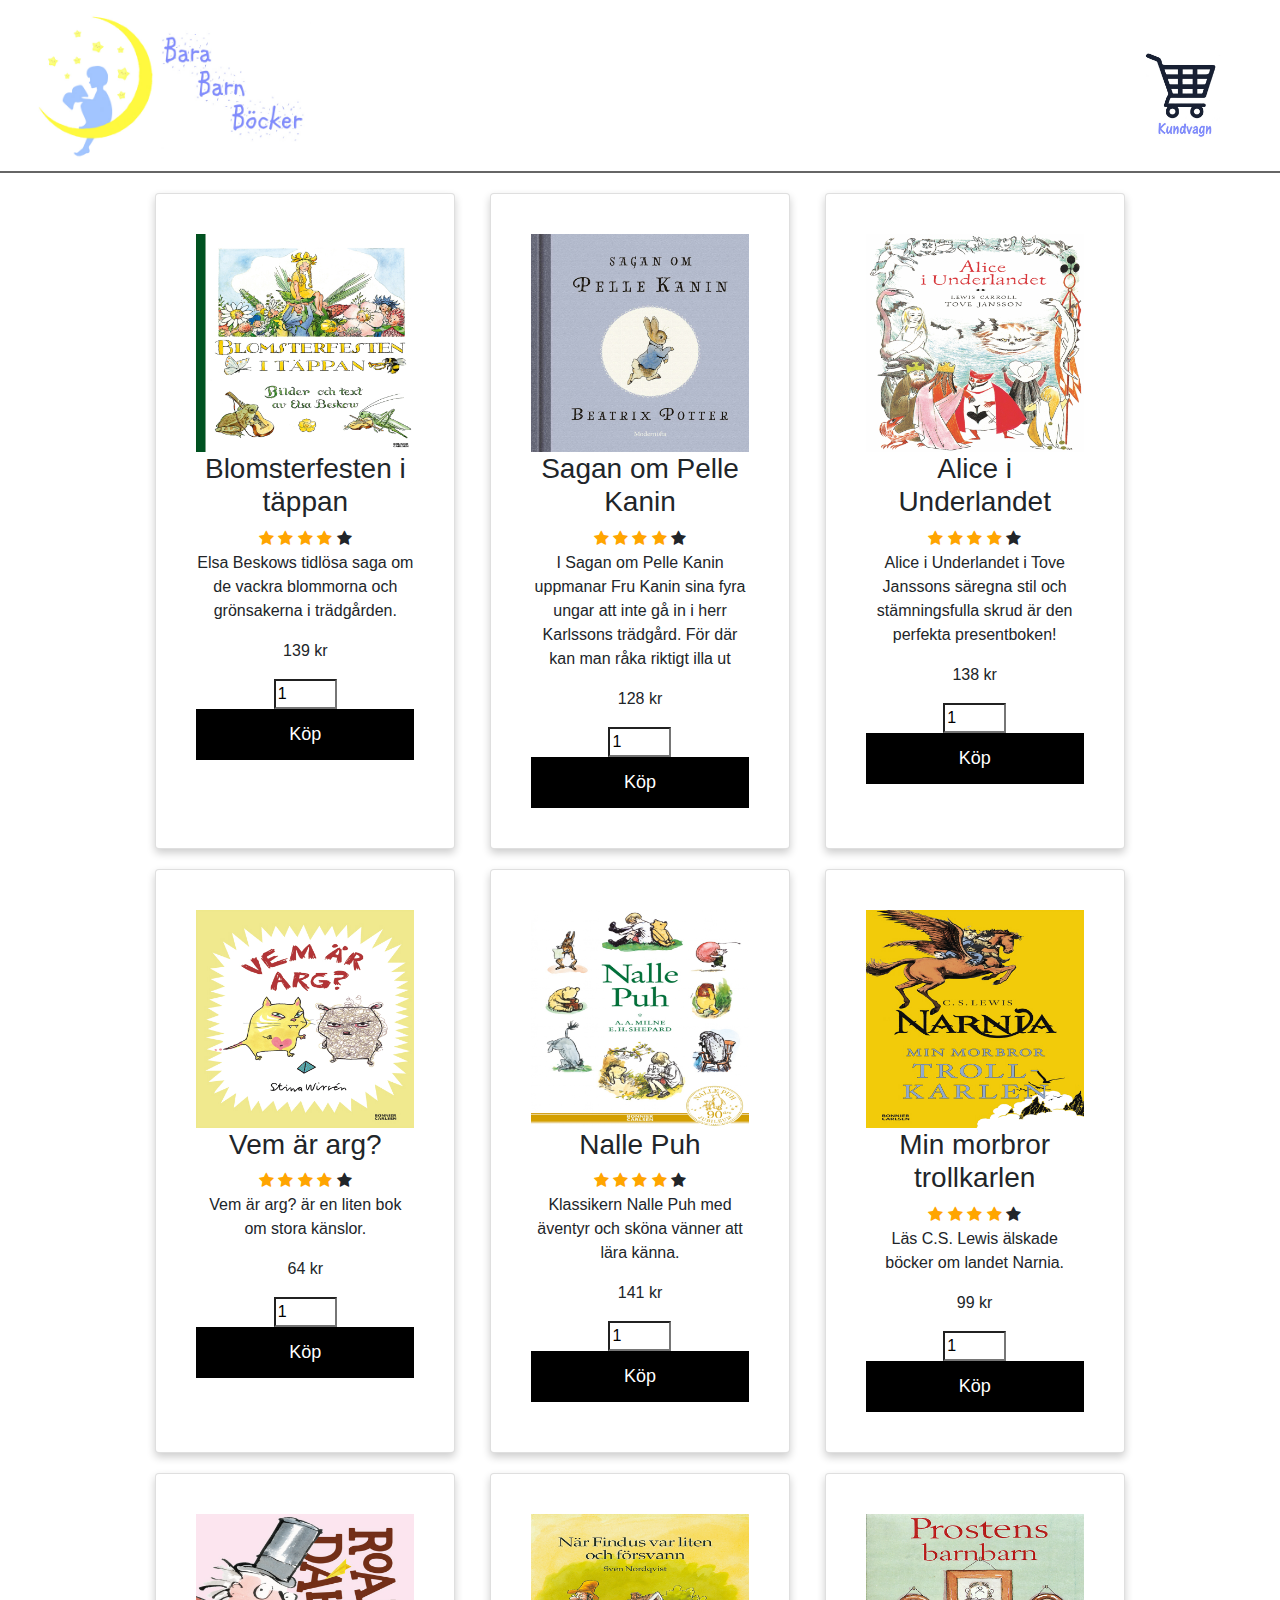
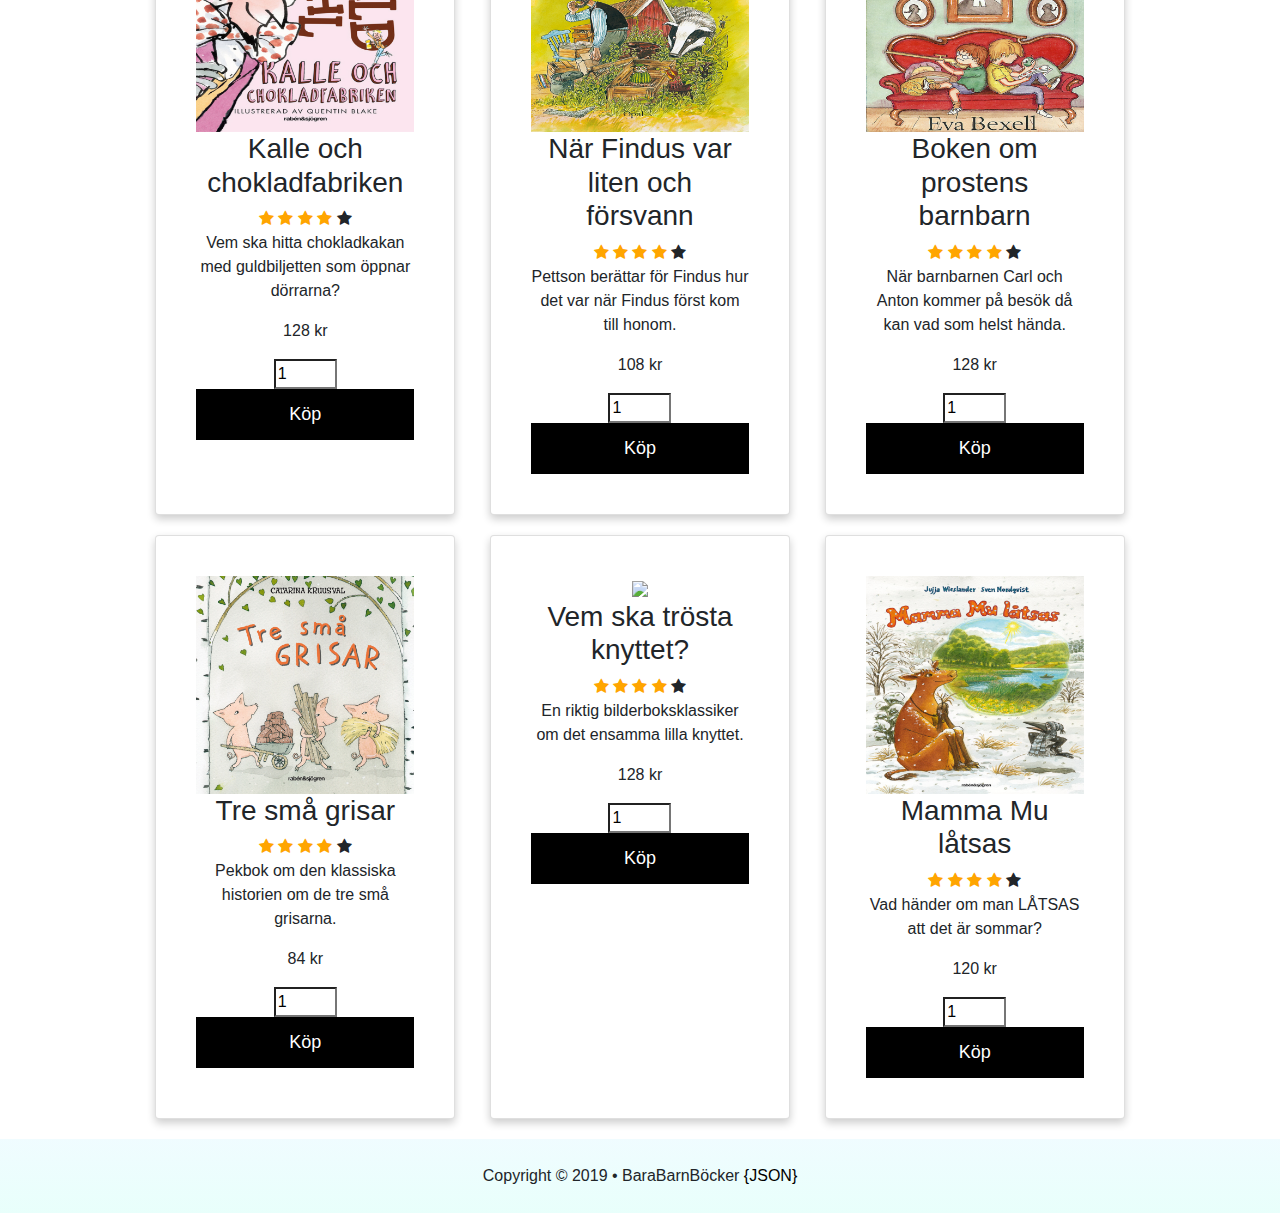
==== index.html @ d1b7fea8 "style.css" ====
<!DOCTYPE html>
<html lang="sv">

<head>
    <meta charset="UTF-8">
    <meta name="viewport" content="width=device-width, initial-scale=1.0">
    <meta http-equiv="X-UA-Compatible" content="ie=edge">
    <title>Test</title>
    <link rel="stylesheet" href="style.css">
    <link rel="stylesheet" href="https://maxcdn.bootstrapcdn.com/bootstrap/4.3.1/css/bootstrap.min.css">
    <link rel="stylesheet" href="https://cdnjs.cloudflare.com/ajax/libs/font-awesome/4.7.0/css/font-awesome.min.css">
    <script src="https://ajax.googleapis.com/ajax/libs/jquery/3.3.1/jquery.min.js"></script>
    <script src="https://cdnjs.cloudflare.com/ajax/libs/popper.js/1.14.7/umd/popper.min.js"></script>
    <script src="https://maxcdn.bootstrapcdn.com/bootstrap/4.3.1/js/bootstrap.min.js"></script>

</head>



<body>

    <header>
        <a href="index.html"><img class="logo" src="images/logo.jpg" alt="shop logo"></a>
        <a href="shopping-cart.html"><img class="cartlogo" src="images/cartlogo.jpg" alt=""></a>
    </header>

    <div id="products" class="content grid-container"></div>

    <footer>
        Copyright &copy; 2019 &bull; BaraBarnBöcker <a class="jsonlink" target="_blank" href="./books.json">{JSON}</a>
    </footer>


    <script src="https://cdnjs.cloudflare.com/ajax/libs/jquery/3.3.1/jquery.js"></script>
    <script src="javascript.js"></script>
    <script>
        $(function() {
            fillCards();
        });
    </script>
</body>

</html>
---- style.css ----
* {
  background-color: rgb(255, 255, 255);
  box-sizing: border-box; 
}

.content {
  align-content: center; 
  width: 80%;
  margin: auto;
  /*background-color: rgb(157, 140, 140);*/
}

/* ------ ELLINOR ------ */
.heading {

  background: #ffffff;
  border: 10px solid #63EFE4;
  padding-left: 10px;
  margin: 0px;

background: #ffffff;
border: 10px solid #63efe4;
padding-left: 10px;
padding: 20px;
margin: 5px;
font-family: AmericanTypewriter-Light;

}
.headline {
display: inline;
text-align: left;
}
.menu {
font-size: 30px;
text-align: center;
margin: auto;
display: inline;
position: relative;

}

.age{
  text-align: center;
  padding-right: 20px;

}

.center {
font-family: AmericanTypewriter-Light;
font-size: 30px;
color: #000000;
text-align: center;
display: inline;
margin: 200px;
}


/* ------ ELLINOR SLUT ------ */

/* ------ FRIDA ------ */

header{
  /*border-bottom: 3px solid rgb(214, 207, 255); */
  border-bottom: 2px solid rgb(102, 102, 102); 
}

.logo{
  width: 25%;
  height: auto;
  margin-left: 20px; 
}

.cartlogo{
  width: 7%; 
  position: absolute;
  right: 4%; 
  top: 5%;
}

.card {
  box-shadow: 0 4px 8px 0 rgba(0, 0, 0, 0.2);
  max-width: 300px;
  margin: auto; 
  text-align: center;
  font-family: arial;
}

.float{
  min-width: 100%; 
  height: auto;
  float: left; 
  margin: 20px; 
}


.price {
  color: grey;
  font-size: 22px;
}

.card button {
  border: none;
  outline: 0;
  padding: 12px;
  color: white;
  background-color: #000;
  text-align: center;
  cursor: pointer;
  width: 100%;
  font-size: 18px;
}

.card button:hover {
  opacity: 0.7;
}

.checked {
  color: orange;
}

footer {
  text-align: center;
  background-image: linear-gradient(rgba(208, 246, 255, 0.322), rgba(196, 255, 245, 0.383)); 
  padding: 25px;    
}

img{
width: 100%;
}

/* ------ FRIDA SLUTAR ------ */

/* ------ SOFIE ------ */

.grid-container {
  display: grid;
  grid-template-columns: auto auto auto;
  padding: 10px;
}
.grid-item {
  background-color: rgba(255, 255, 255, 0.8);
  border: 1px solid rgba(0, 0, 0, 0.8);
  padding: 20px;
  margin: 10px auto ; 
  text-align: center;
}

.jsonlink{
  color: black; 
}

.jsonlink:hover{
    color: rgb(134, 98, 0); 
    text-decoration: none; 
}


.small-img{
  width: 50px;
  height: auto;
}
/* ------ SOFIE SLUTAR ------ */
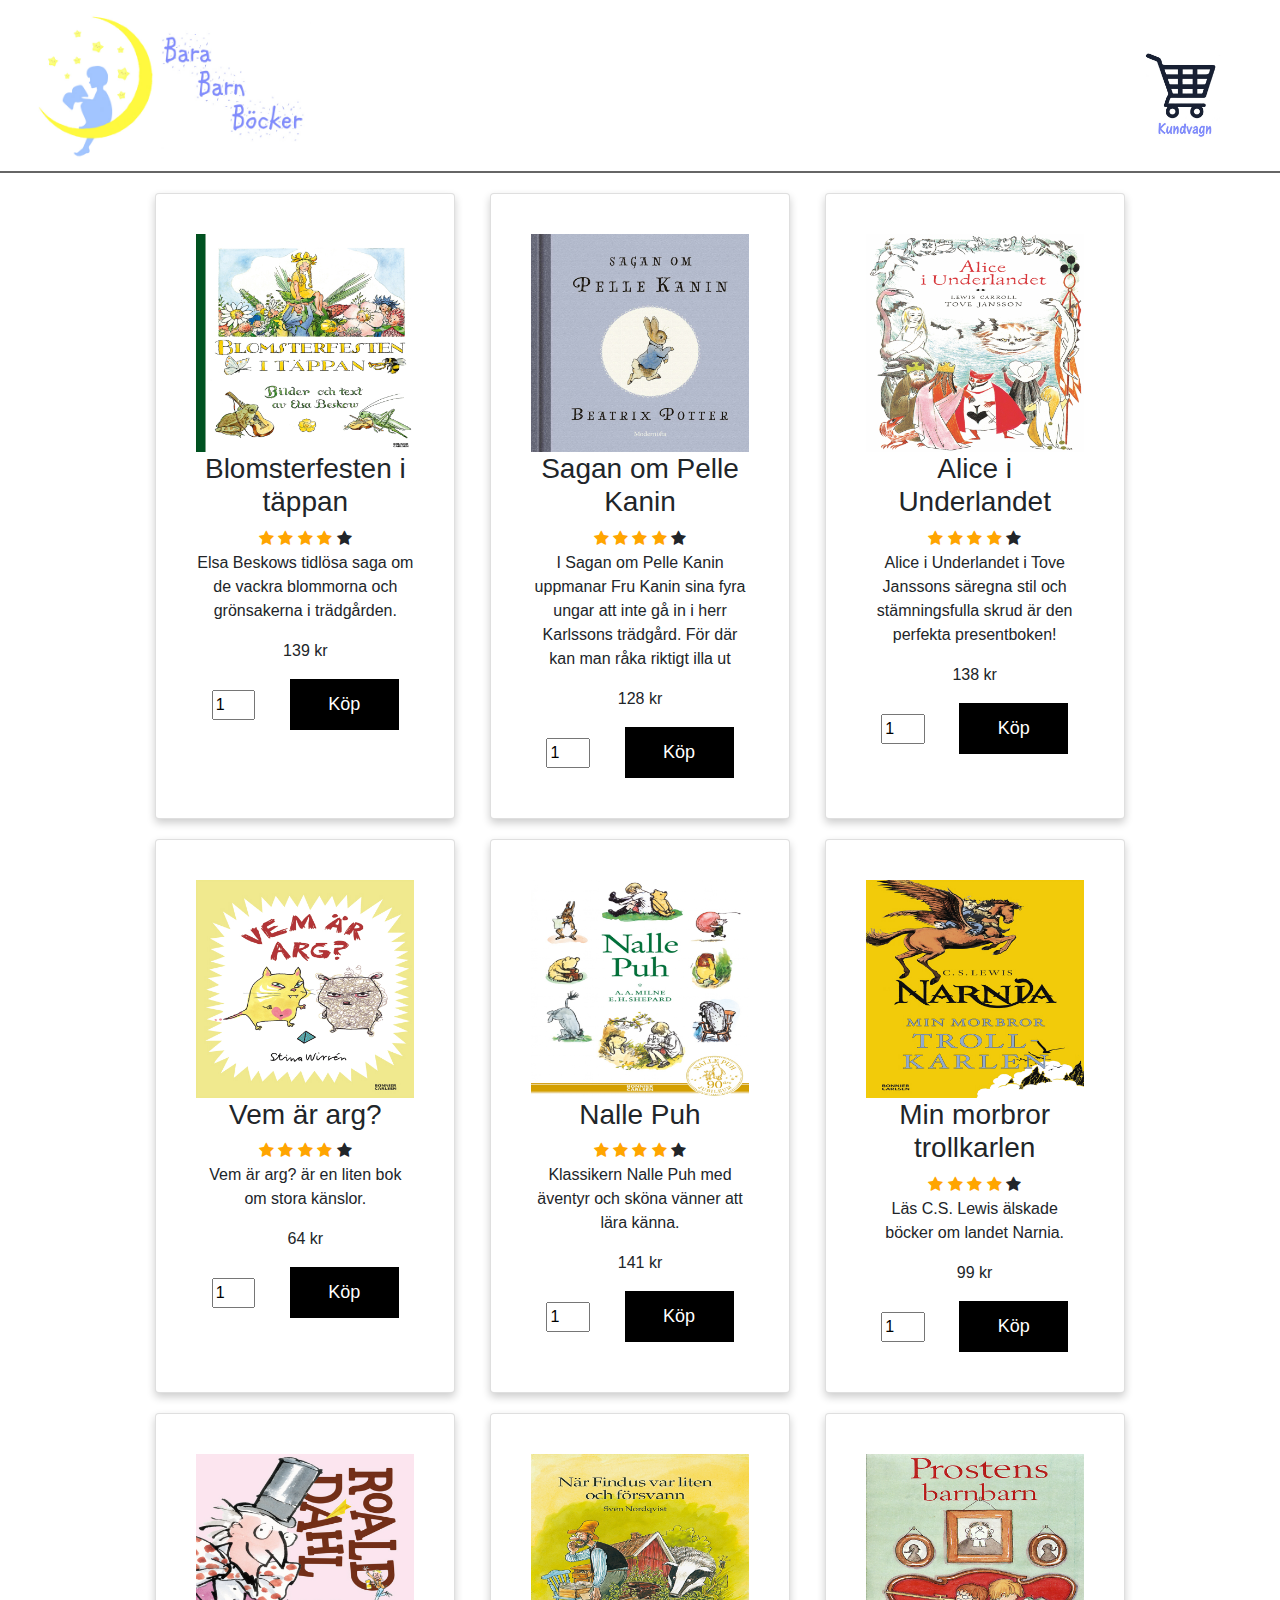
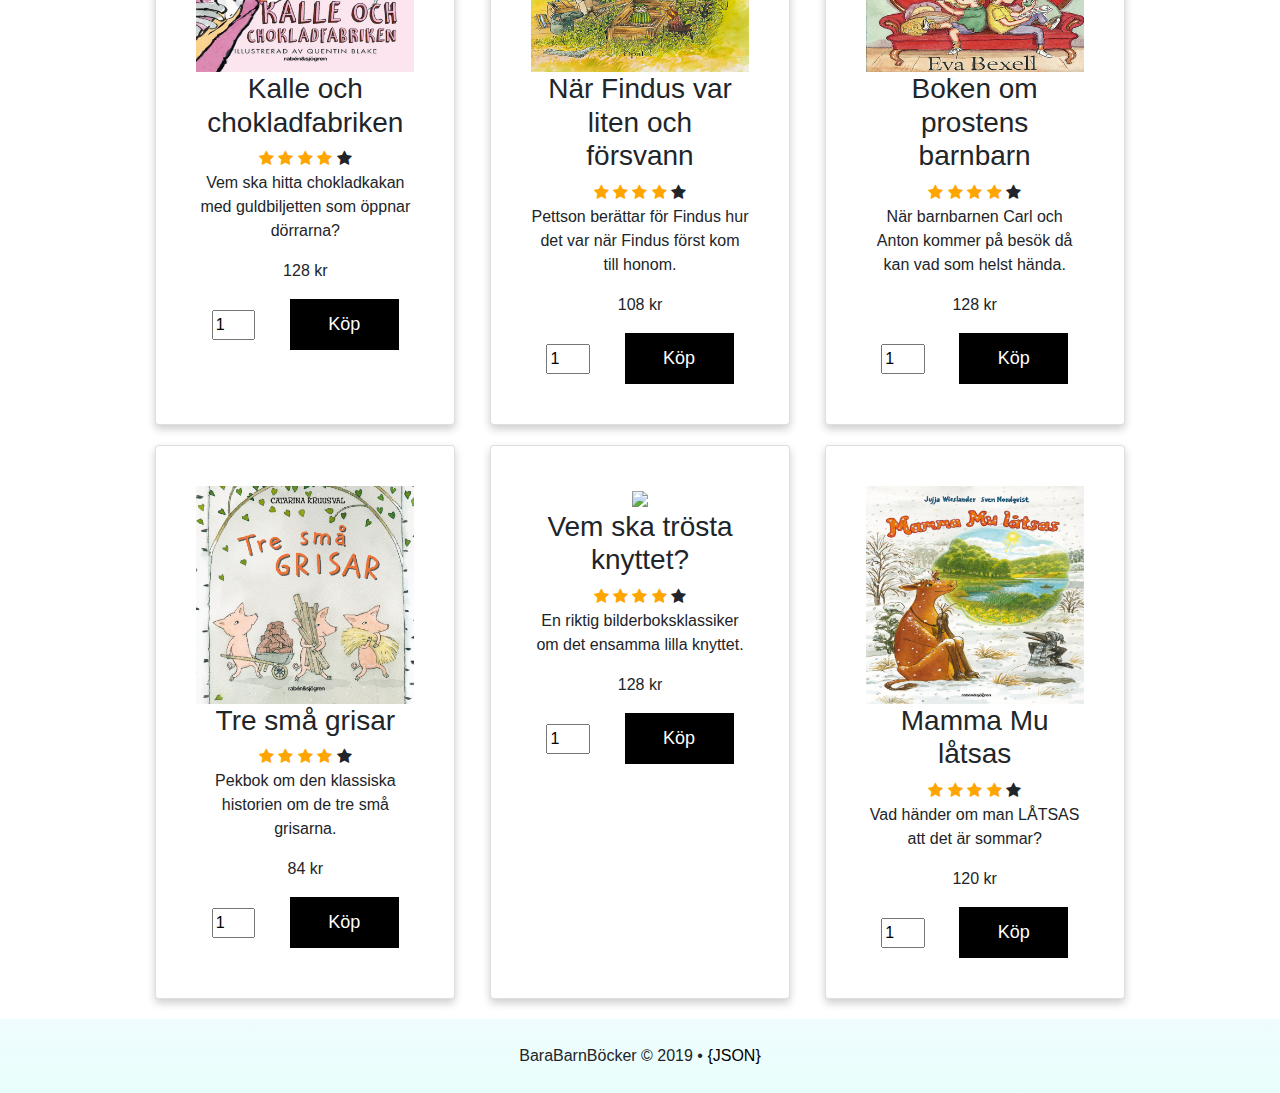
==== commit be4f7d03: "fixade copyright raden" ====
--- a/index.html
+++ b/index.html
@@ -27,7 +27,7 @@
     <div id="products" class="content grid-container"></div>
 
     <footer>
-        Copyright &copy; 2019 &bull; BaraBarnBöcker <a class="jsonlink" target="_blank" href="./books.json">{JSON}</a>
+        BaraBarnBöcker &copy; 2019 &bull; <a class="jsonlink" target="_blank" href="./books.json">{JSON}</a>
     </footer>
 
 
--- a/style.css
+++ b/style.css
@@ -1,10 +1,10 @@
 * {
-  background-color: rgb(255, 255, 255);
-  box-sizing: border-box; 
+  box-sizing: border-box;
+  width: auto;
 }
 
 .content {
-  align-content: center; 
+  align-content: center;
   width: 80%;
   margin: auto;
   /*background-color: rgb(157, 140, 140);*/
@@ -12,86 +12,80 @@
 
 /* ------ ELLINOR ------ */
 .heading {
-
   background: #ffffff;
-  border: 10px solid #63EFE4;
+  border: 10px solid #63efe4;
   padding-left: 10px;
   margin: 0px;
 
-background: #ffffff;
-border: 10px solid #63efe4;
-padding-left: 10px;
-padding: 20px;
-margin: 5px;
-font-family: AmericanTypewriter-Light;
-
+  background: #ffffff;
+  border: 10px solid #63efe4;
+  padding-left: 10px;
+  padding: 20px;
+  margin: 5px;
+  font-family: AmericanTypewriter-Light;
 }
 .headline {
-display: inline;
-text-align: left;
+  display: inline;
+  text-align: left;
 }
 .menu {
-font-size: 30px;
-text-align: center;
-margin: auto;
-display: inline;
-position: relative;
-
-}
-
-.age{
+  font-size: 30px;
+  text-align: center;
+  margin: auto;
+  display: inline;
+  position: relative;
+}
+
+.age {
   text-align: center;
   padding-right: 20px;
-
 }
 
 .center {
-font-family: AmericanTypewriter-Light;
-font-size: 30px;
-color: #000000;
-text-align: center;
-display: inline;
-margin: 200px;
-}
-
+  font-family: AmericanTypewriter-Light;
+  font-size: 30px;
+  color: #000000;
+  text-align: center;
+  display: inline;
+  margin: 200px;
+}
 
 /* ------ ELLINOR SLUT ------ */
 
 /* ------ FRIDA ------ */
 
-header{
+header {
   /*border-bottom: 3px solid rgb(214, 207, 255); */
-  border-bottom: 2px solid rgb(102, 102, 102); 
-}
-
-.logo{
+  border-bottom: 2px solid rgb(102, 102, 102);
+}
+
+.logo {
   width: 25%;
   height: auto;
-  margin-left: 20px; 
-}
-
-.cartlogo{
-  width: 7%; 
+  margin-left: 20px;
+}
+
+.cartlogo {
+  width: 7%;
   position: absolute;
-  right: 4%; 
+  right: 4%;
   top: 5%;
 }
 
 .card {
   box-shadow: 0 4px 8px 0 rgba(0, 0, 0, 0.2);
   max-width: 300px;
-  margin: auto; 
+  margin: auto;
   text-align: center;
   font-family: arial;
 }
 
-.float{
-  min-width: 100%; 
-  height: auto;
-  float: left; 
-  margin: 20px; 
-}
-
+.float {
+  min-width: 100%;
+  height: auto;
+  float: left;
+  margin: 20px;
+}
 
 .price {
   color: grey;
@@ -106,8 +100,14 @@
   background-color: #000;
   text-align: center;
   cursor: pointer;
-  width: 100%;
+  width: 50%;
+  margin-left: 20px;
   font-size: 18px;
+}
+
+.quantity {
+  margin-right: 10px;
+  width: 20%;
 }
 
 .card button:hover {
@@ -120,12 +120,15 @@
 
 footer {
   text-align: center;
-  background-image: linear-gradient(rgba(208, 246, 255, 0.322), rgba(196, 255, 245, 0.383)); 
-  padding: 25px;    
-}
-
-img{
-width: 100%;
+  background-image: linear-gradient(
+    rgba(208, 246, 255, 0.322),
+    rgba(196, 255, 245, 0.383)
+  );
+  padding: 25px;
+}
+
+img {
+  width: 100%;
 }
 
 /* ------ FRIDA SLUTAR ------ */
@@ -141,22 +144,113 @@
   background-color: rgba(255, 255, 255, 0.8);
   border: 1px solid rgba(0, 0, 0, 0.8);
   padding: 20px;
-  margin: 10px auto ; 
-  text-align: center;
-}
-
-.jsonlink{
-  color: black; 
-}
-
-.jsonlink:hover{
-    color: rgb(134, 98, 0); 
-    text-decoration: none; 
-}
-
-
-.small-img{
+  margin: 10px auto;
+  text-align: center;
+}
+
+.jsonlink {
+  color: black;
+}
+
+.jsonlink:hover {
+  color: rgb(134, 98, 0);
+  text-decoration: none;
+}
+
+.small-img {
   width: 50px;
   height: auto;
 }
-/* ------ SOFIE SLUTAR ------ */+
+.cart-body {
+  width: 960px;
+  margin: auto;
+}
+
+.form-container {
+  background-color: #f2f2f2;
+  padding: 5px 20px 15px 20px;
+  border: 1px solid lightgrey;
+  border-radius: 3px;
+}
+
+.checkout-btn {
+  background-color: #4caf50;
+  color: white;
+  padding: 12px;
+  margin: 10px 0;
+  border: none;
+  width: 50%;
+  border-radius: 3px;
+  cursor: pointer;
+  font-size: 17px;
+}
+
+.checkout-btn:hover {
+  background-color: #45a049;
+}
+
+.remove-all {
+  background-color: rgba(255, 25, 25, 0.829);
+  color: white;
+  padding: 12px;
+  margin: 10px 0;
+  border: none;
+  width: 20%;
+  border-radius: 3px;
+  cursor: pointer;
+  font-size: 17px;
+}
+
+.heading-cart {
+  border-bottom: 1px solid black;
+  width: 24%;
+}
+
+form {
+  width: 700px;
+  height: auto;
+  margin: 5px;
+}
+
+input {
+  margin-bottom: 15px;
+}
+
+.cart,
+.remove-all,
+.total-price {
+  margin: 5px;
+}
+
+/* ------ SOFIE SLUTAR ------ */
+
+@media (max-width: 800px) {
+  
+  .grid-container {
+    display: contents;
+  }
+  .cartlogo{
+    width: 20%;
+    top: 0%;
+  }
+  .logo{
+    width: 45%;
+  }
+  .card{
+    margin-top: 40px;
+  }
+  a>button.back-btn{
+    width: 38%;
+  }
+  .cart-body{
+    width: auto;
+    width: 95%;
+  }
+  .row {
+    flex-direction: column-reverse;
+  }
+  .col-25 {
+    margin-bottom: 20px;
+  }
+}
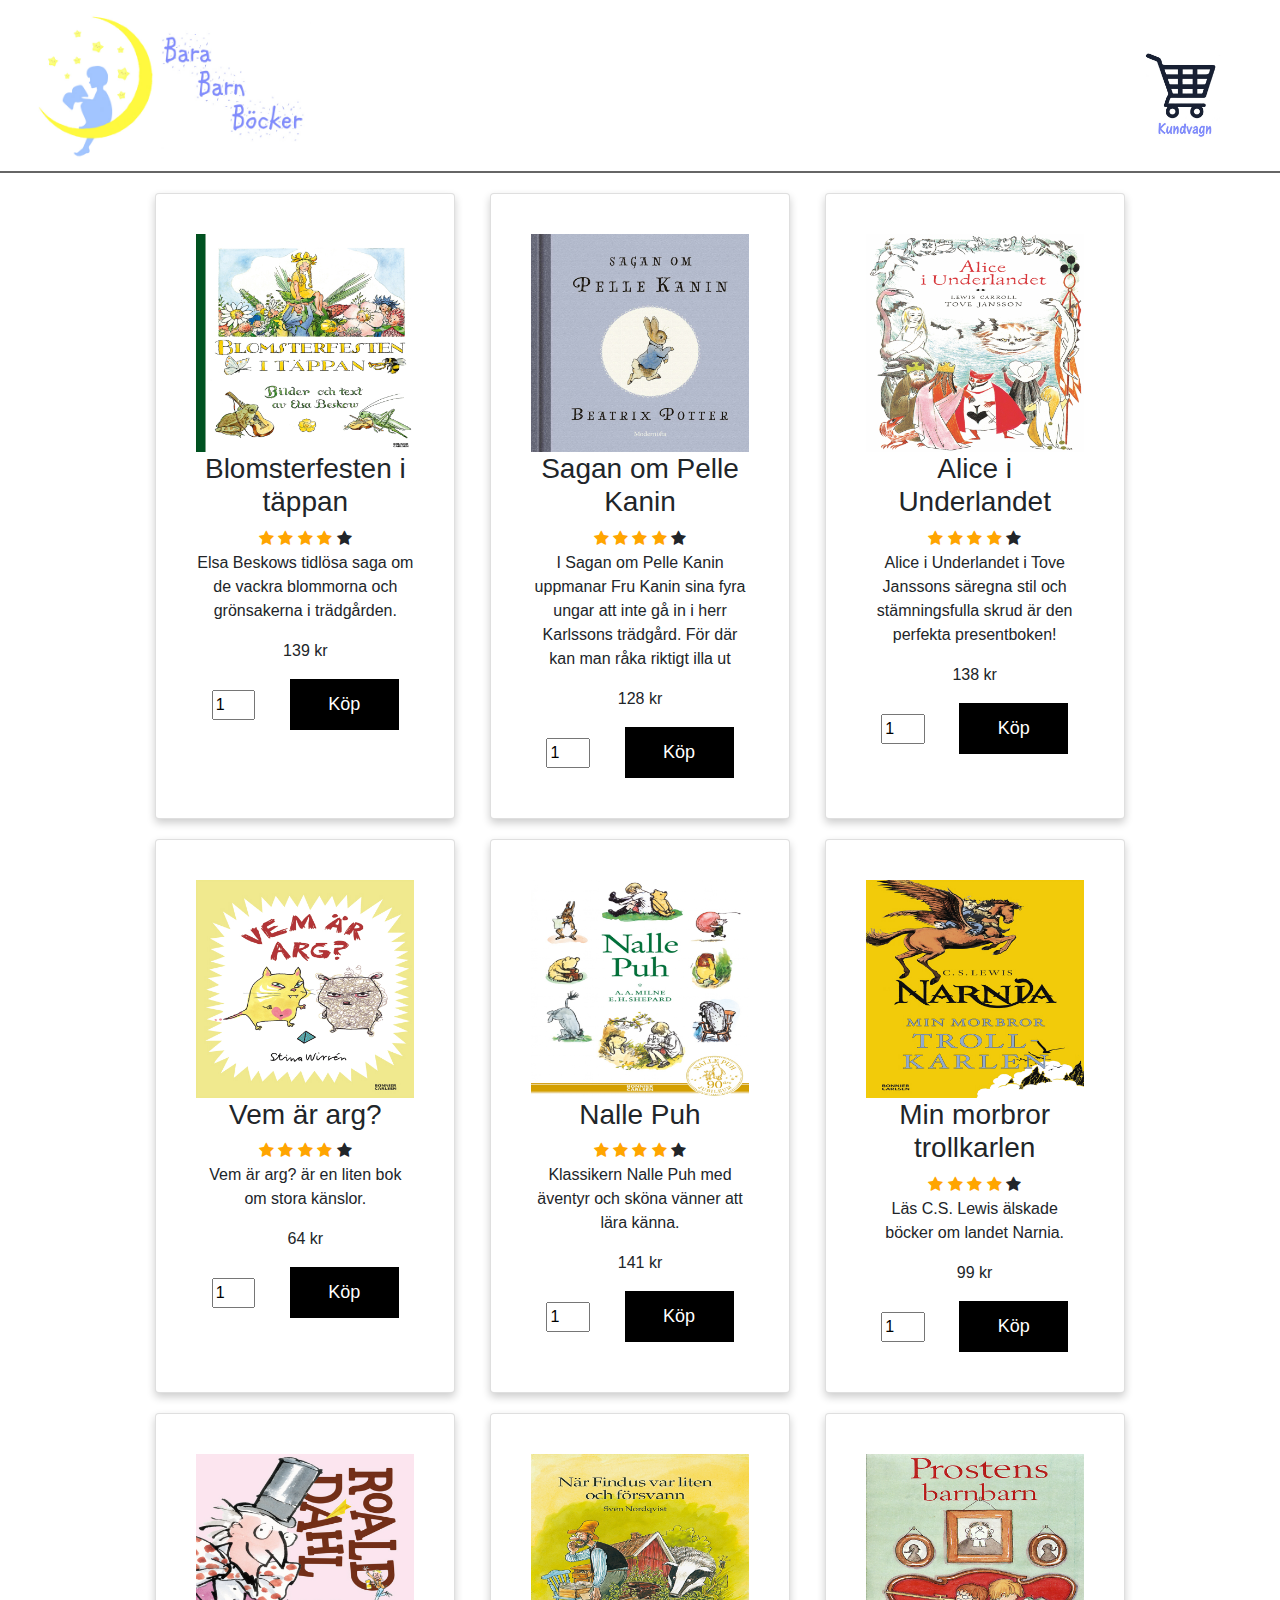
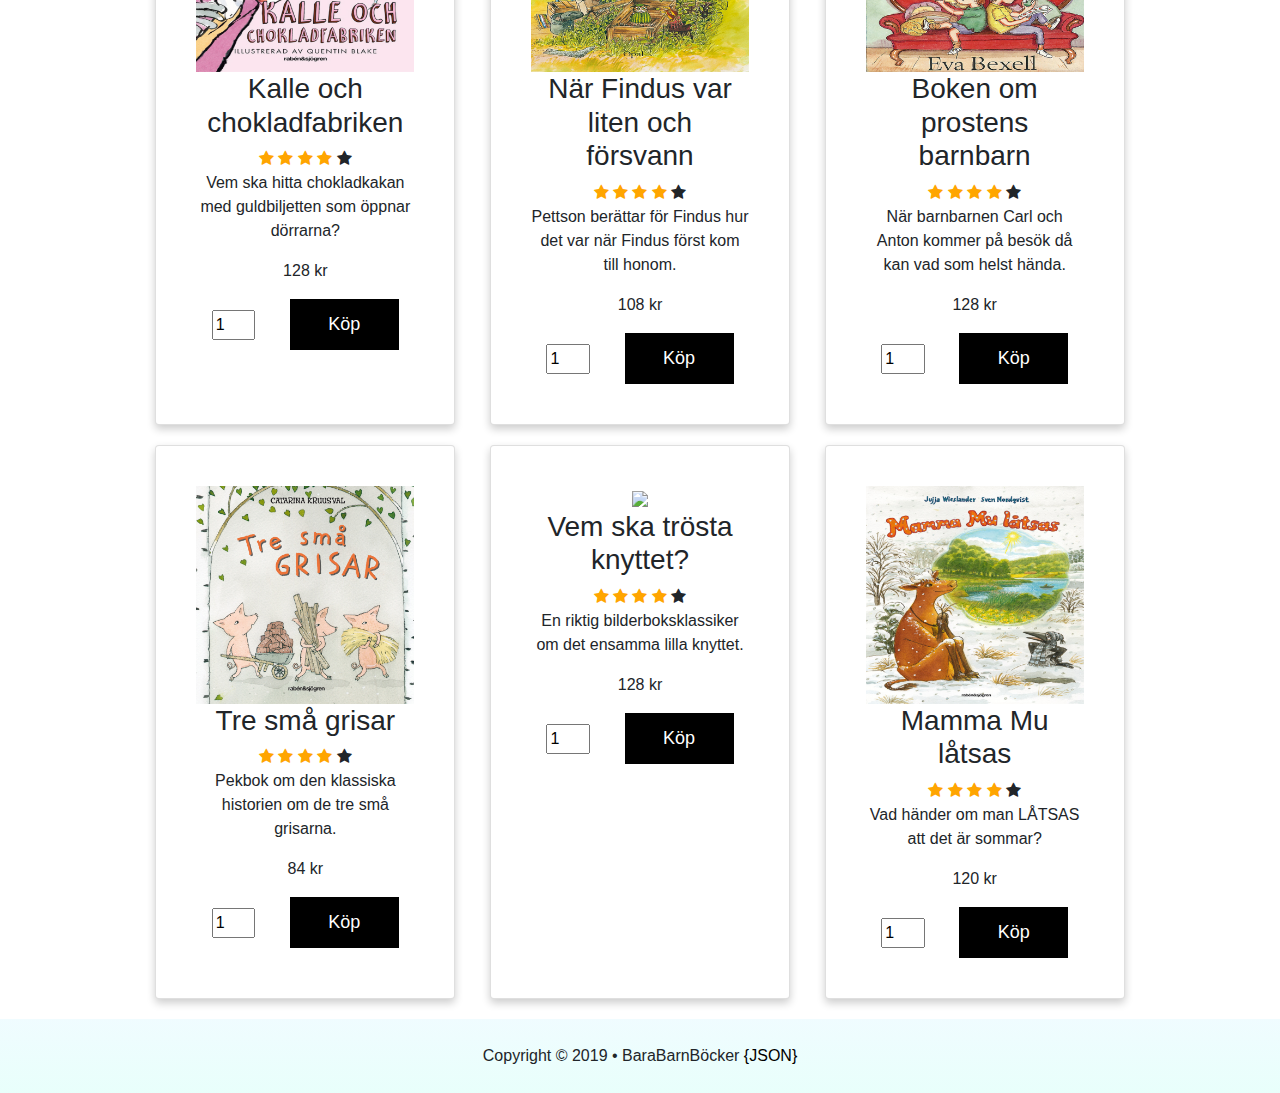
==== commit 3149475d: "validering av tel, namn, email" ====
--- a/index.html
+++ b/index.html
@@ -5,7 +5,7 @@
     <meta charset="UTF-8">
     <meta name="viewport" content="width=device-width, initial-scale=1.0">
     <meta http-equiv="X-UA-Compatible" content="ie=edge">
-    <title>Test</title>
+    <title>Startsida</title>
     <link rel="stylesheet" href="style.css">
     <link rel="stylesheet" href="https://maxcdn.bootstrapcdn.com/bootstrap/4.3.1/css/bootstrap.min.css">
     <link rel="stylesheet" href="https://cdnjs.cloudflare.com/ajax/libs/font-awesome/4.7.0/css/font-awesome.min.css">
@@ -27,7 +27,7 @@
     <div id="products" class="content grid-container"></div>
 
     <footer>
-        BaraBarnBöcker &copy; 2019 &bull; <a class="jsonlink" target="_blank" href="./books.json">{JSON}</a>
+        Copyright &copy; 2019 &bull; BaraBarnBöcker <a class="jsonlink" target="_blank" href="./books.json">{JSON}</a>
     </footer>
 
 
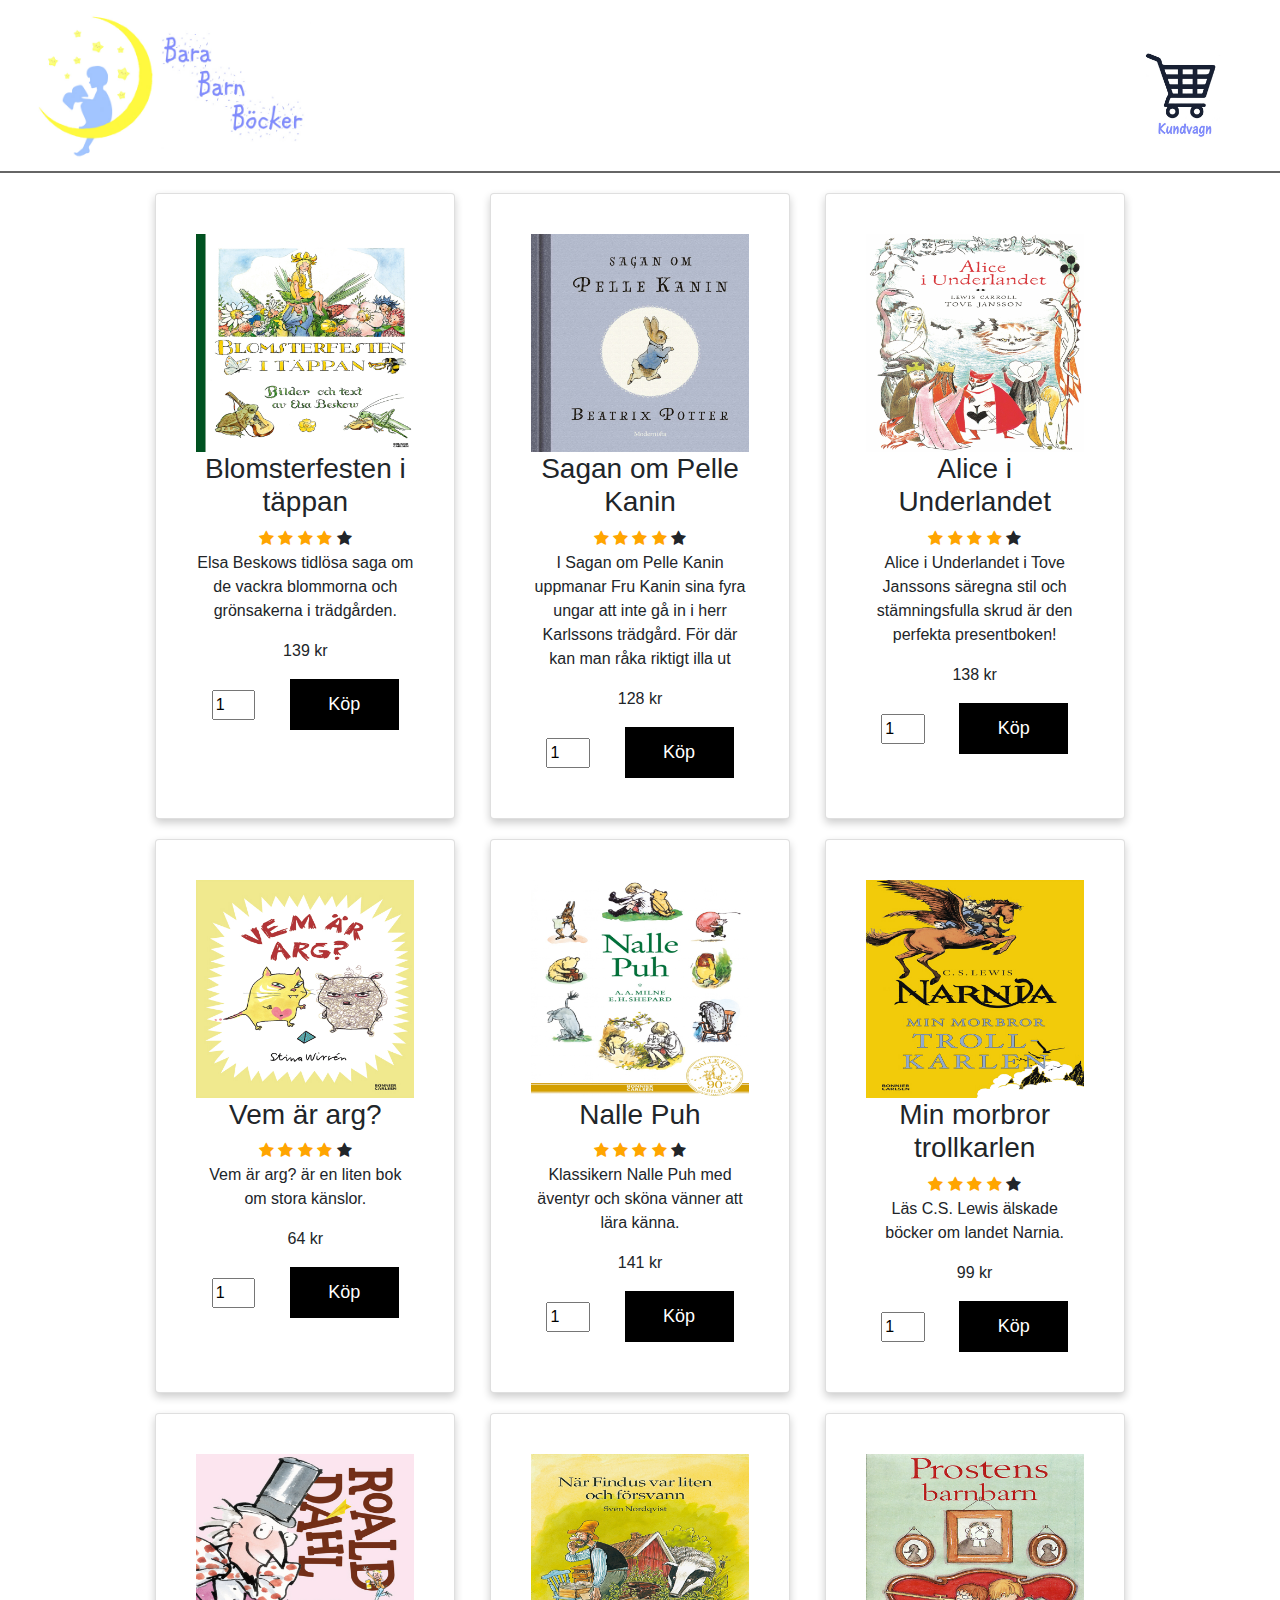
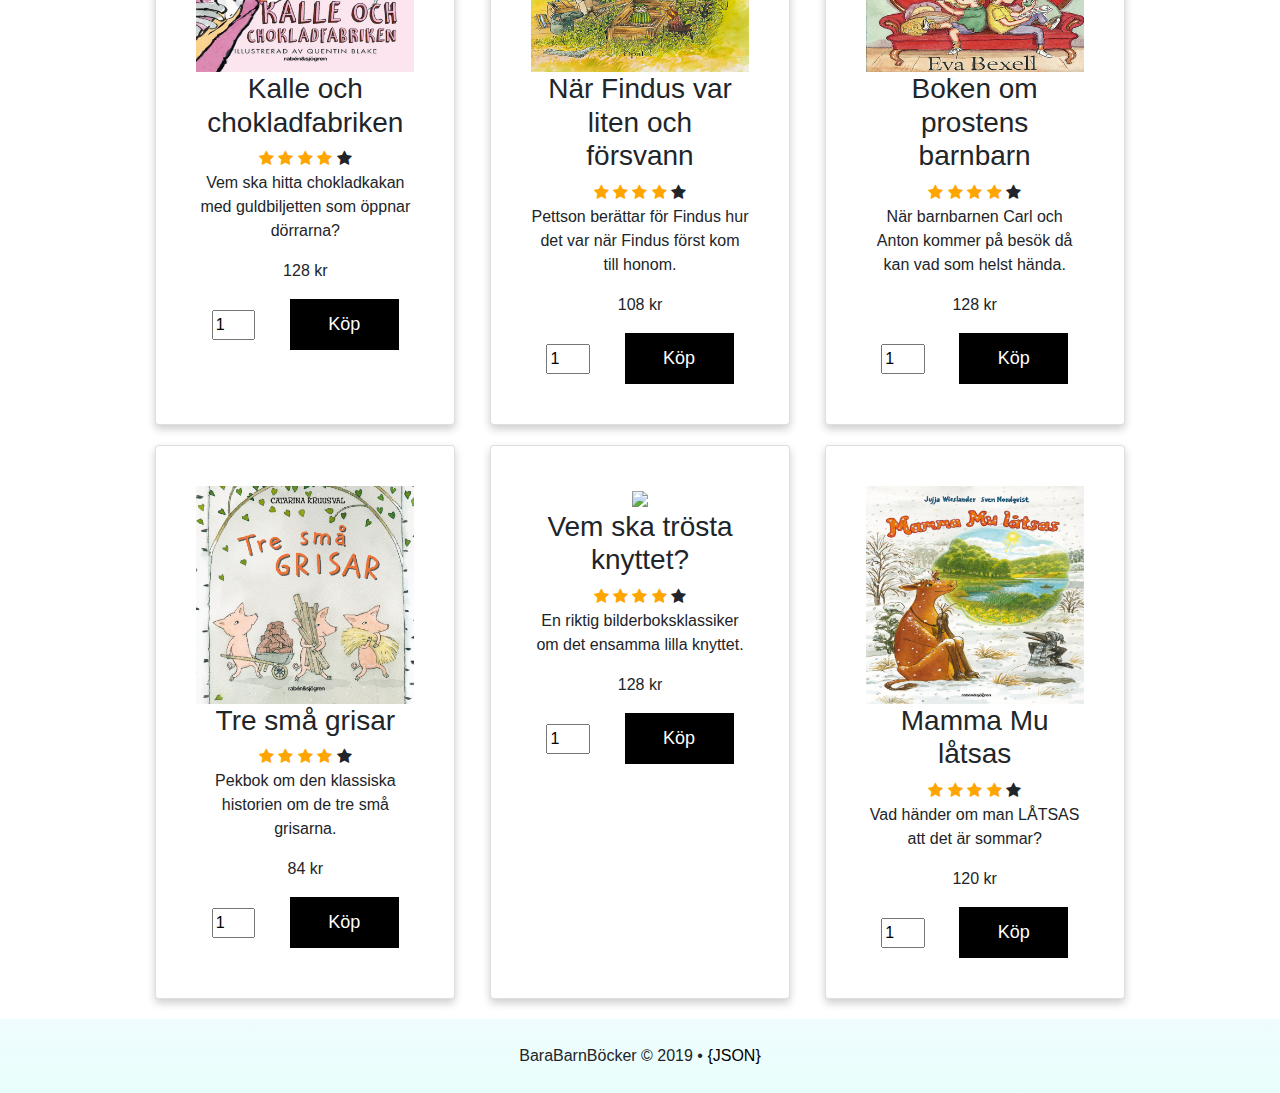
==== commit 0806249f: "Merge branch 'master' into html" ====
--- a/index.html
+++ b/index.html
@@ -27,7 +27,7 @@
     <div id="products" class="content grid-container"></div>
 
     <footer>
-        Copyright &copy; 2019 &bull; BaraBarnBöcker <a class="jsonlink" target="_blank" href="./books.json">{JSON}</a>
+        BaraBarnBöcker &copy; 2019 &bull; <a class="jsonlink" target="_blank" href="./books.json">{JSON}</a>
     </footer>
 
 
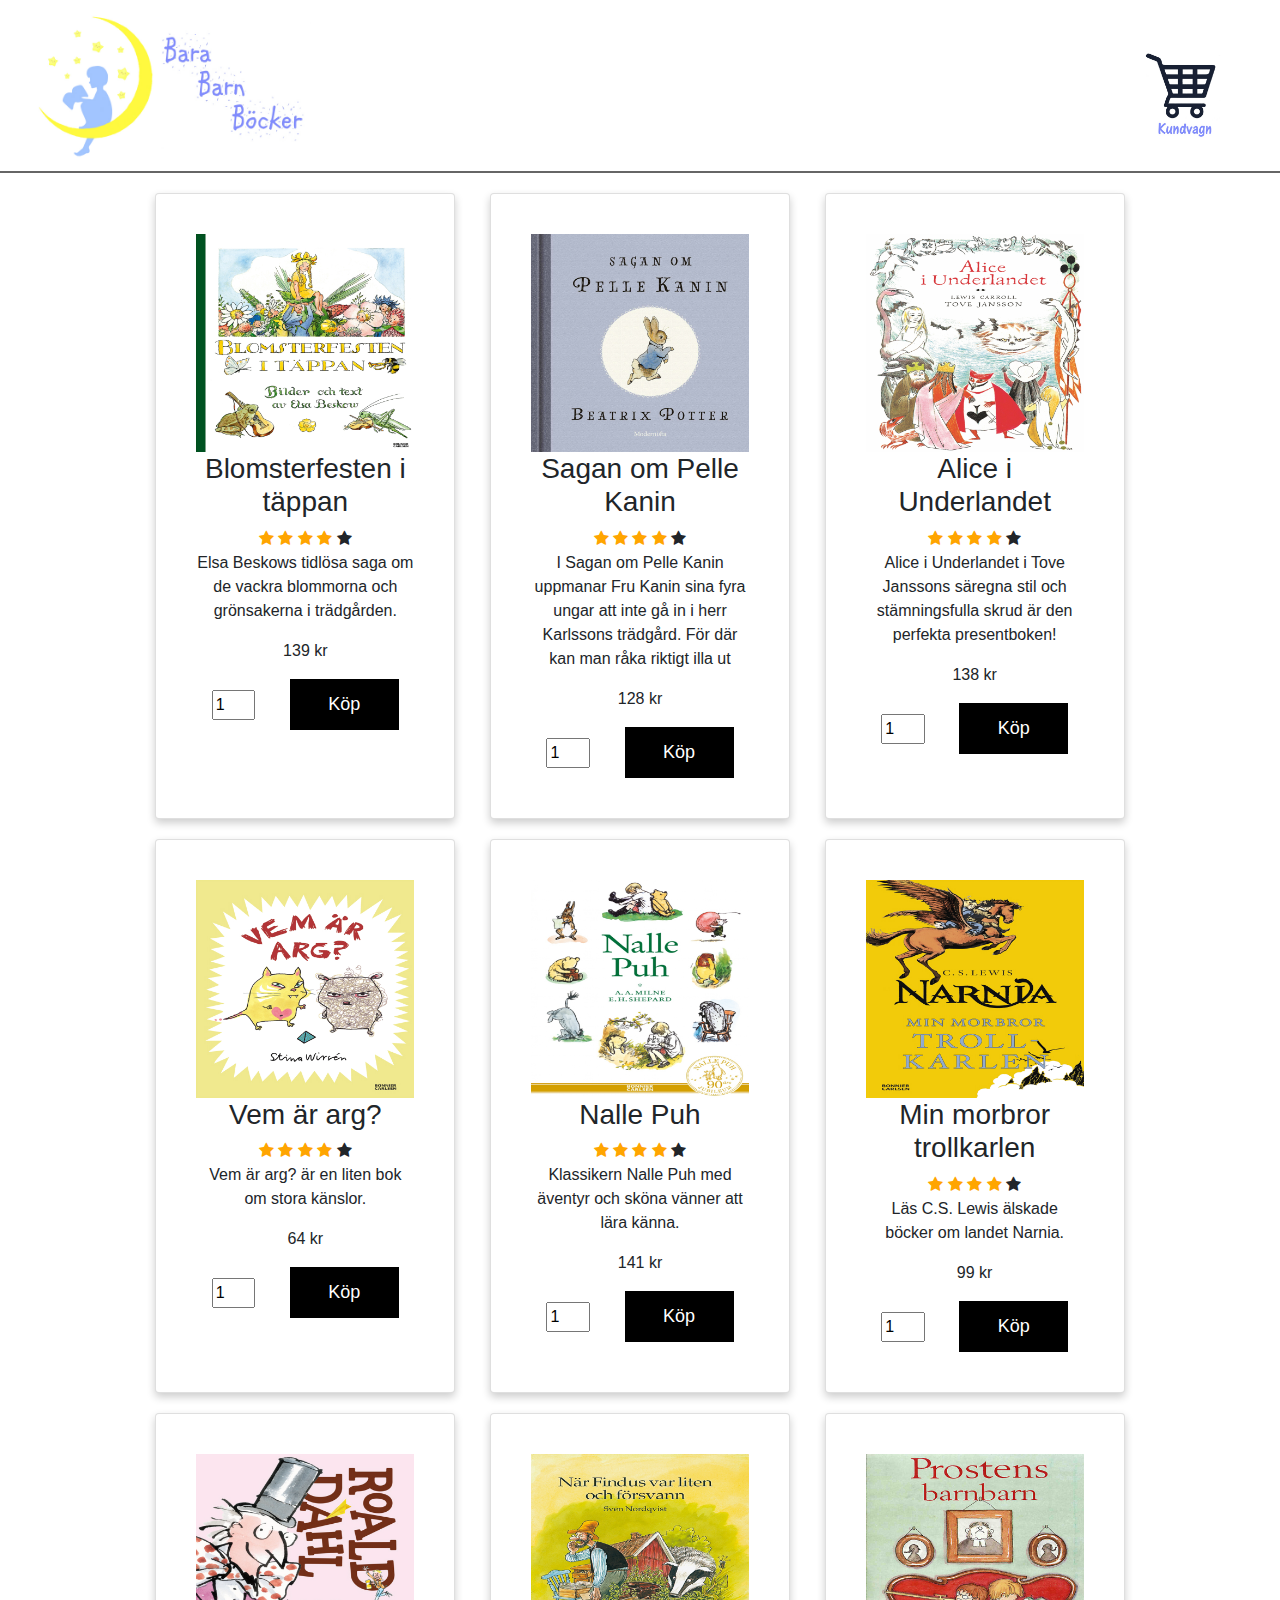
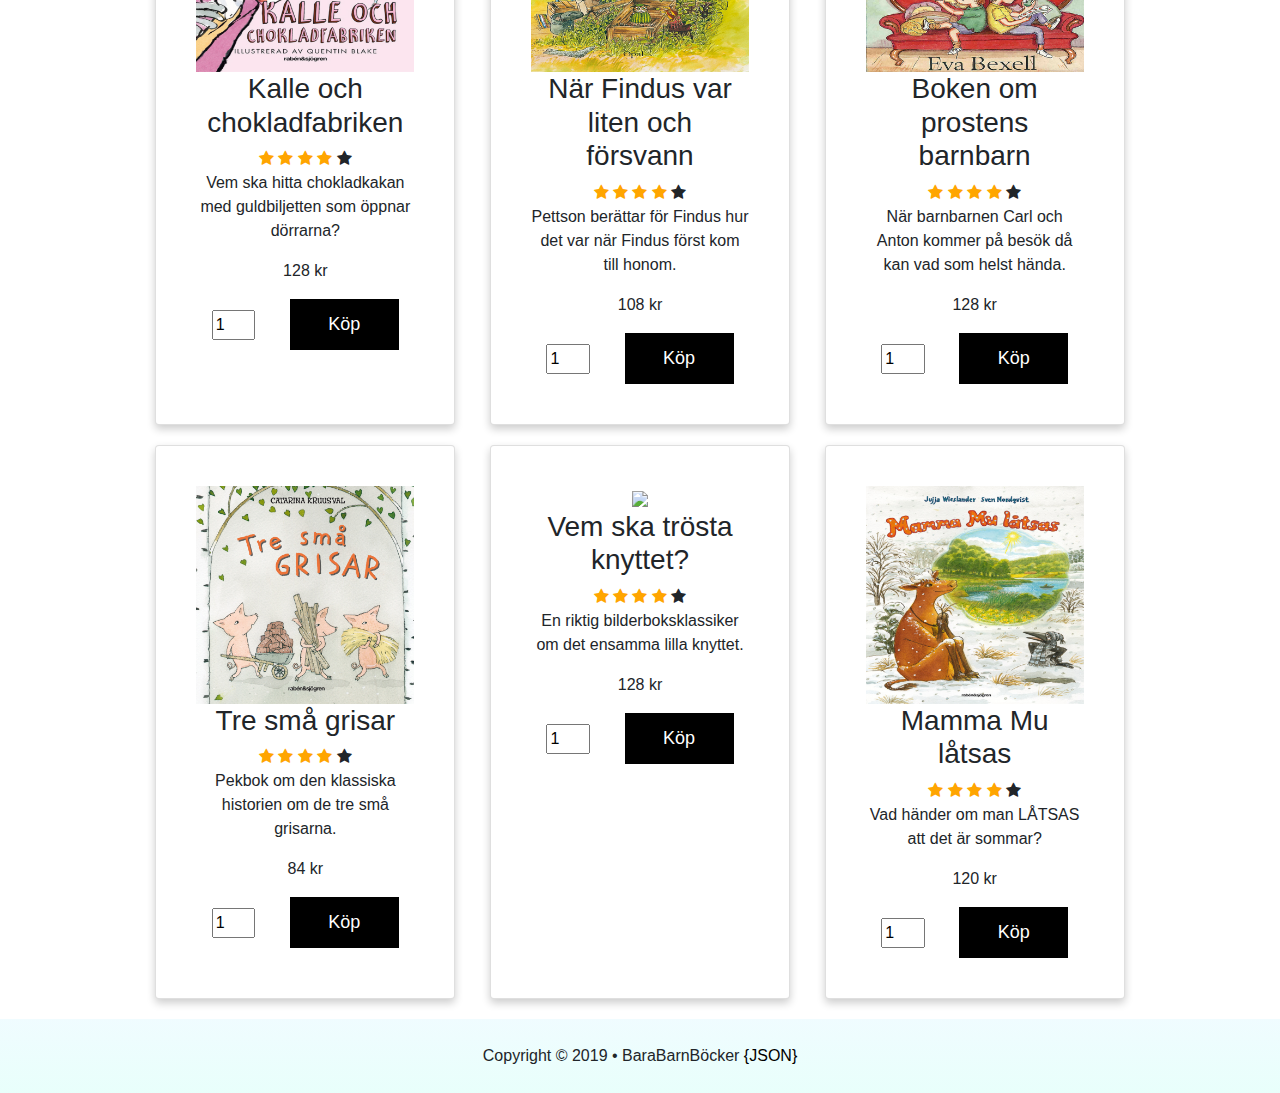
==== commit 40c590fd: "kommentarer -val" ====
--- a/index.html
+++ b/index.html
@@ -9,29 +9,25 @@
     <link rel="stylesheet" href="style.css">
     <link rel="stylesheet" href="https://maxcdn.bootstrapcdn.com/bootstrap/4.3.1/css/bootstrap.min.css">
     <link rel="stylesheet" href="https://cdnjs.cloudflare.com/ajax/libs/font-awesome/4.7.0/css/font-awesome.min.css">
-    <script src="https://ajax.googleapis.com/ajax/libs/jquery/3.3.1/jquery.min.js"></script>
-    <script src="https://cdnjs.cloudflare.com/ajax/libs/popper.js/1.14.7/umd/popper.min.js"></script>
-    <script src="https://maxcdn.bootstrapcdn.com/bootstrap/4.3.1/js/bootstrap.min.js"></script>
-
+    
 </head>
 
-
-
 <body>
-
+    
     <header>
         <a href="index.html"><img class="logo" src="images/logo.jpg" alt="shop logo"></a>
         <a href="shopping-cart.html"><img class="cartlogo" src="images/cartlogo.jpg" alt=""></a>
     </header>
-
+    
     <div id="products" class="content grid-container"></div>
-
+    
     <footer>
-        BaraBarnBöcker &copy; 2019 &bull; <a class="jsonlink" target="_blank" href="./books.json">{JSON}</a>
+        Copyright &copy; 2019 &bull; BaraBarnBöcker <a class="jsonlink" target="_blank" href="./books.json">{JSON}</a>
     </footer>
-
-
+    
+    
     <script src="https://cdnjs.cloudflare.com/ajax/libs/jquery/3.3.1/jquery.js"></script>
+    <script src="https://ajax.googleapis.com/ajax/libs/jquery/3.3.1/jquery.min.js"></script>
     <script src="javascript.js"></script>
     <script>
         $(function() {
--- a/style.css
+++ b/style.css
@@ -49,6 +49,7 @@
   display: inline;
   margin: 200px;
 }
+
 
 /* ------ ELLINOR SLUT ------ */
 
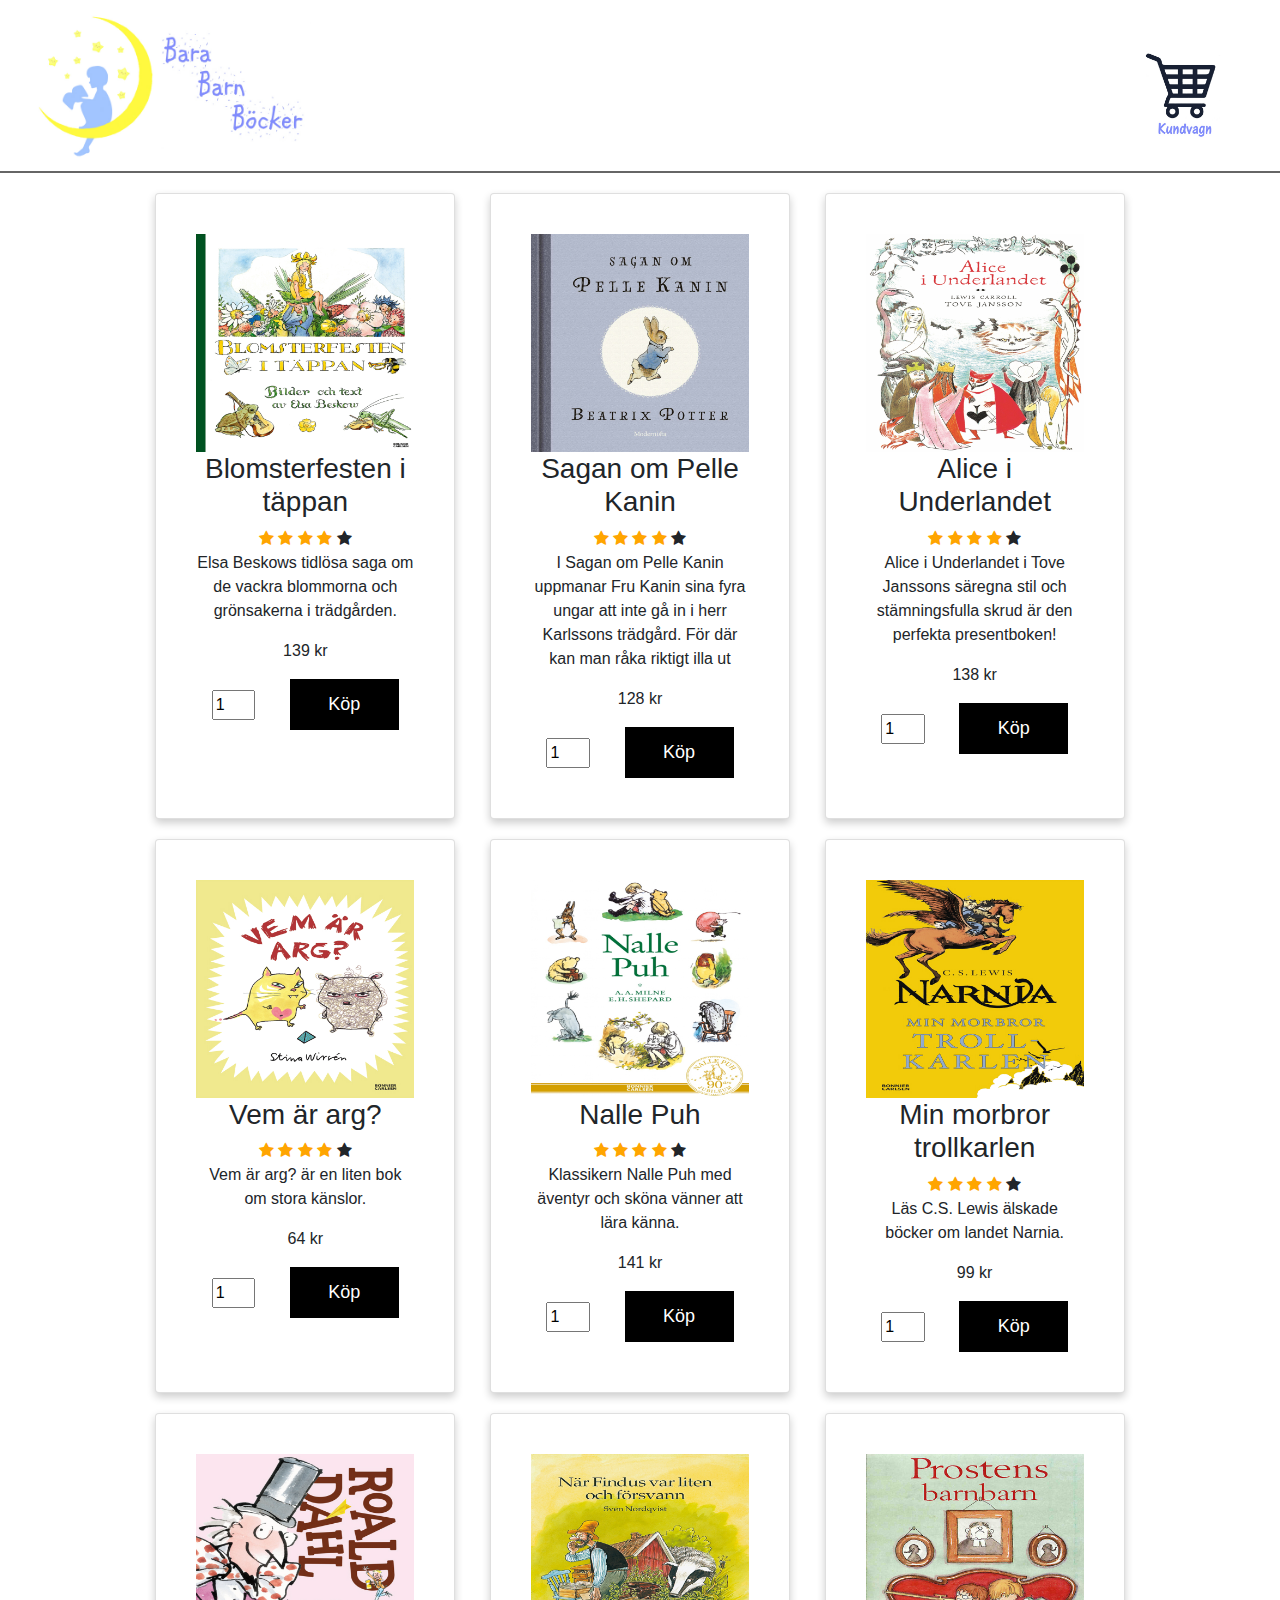
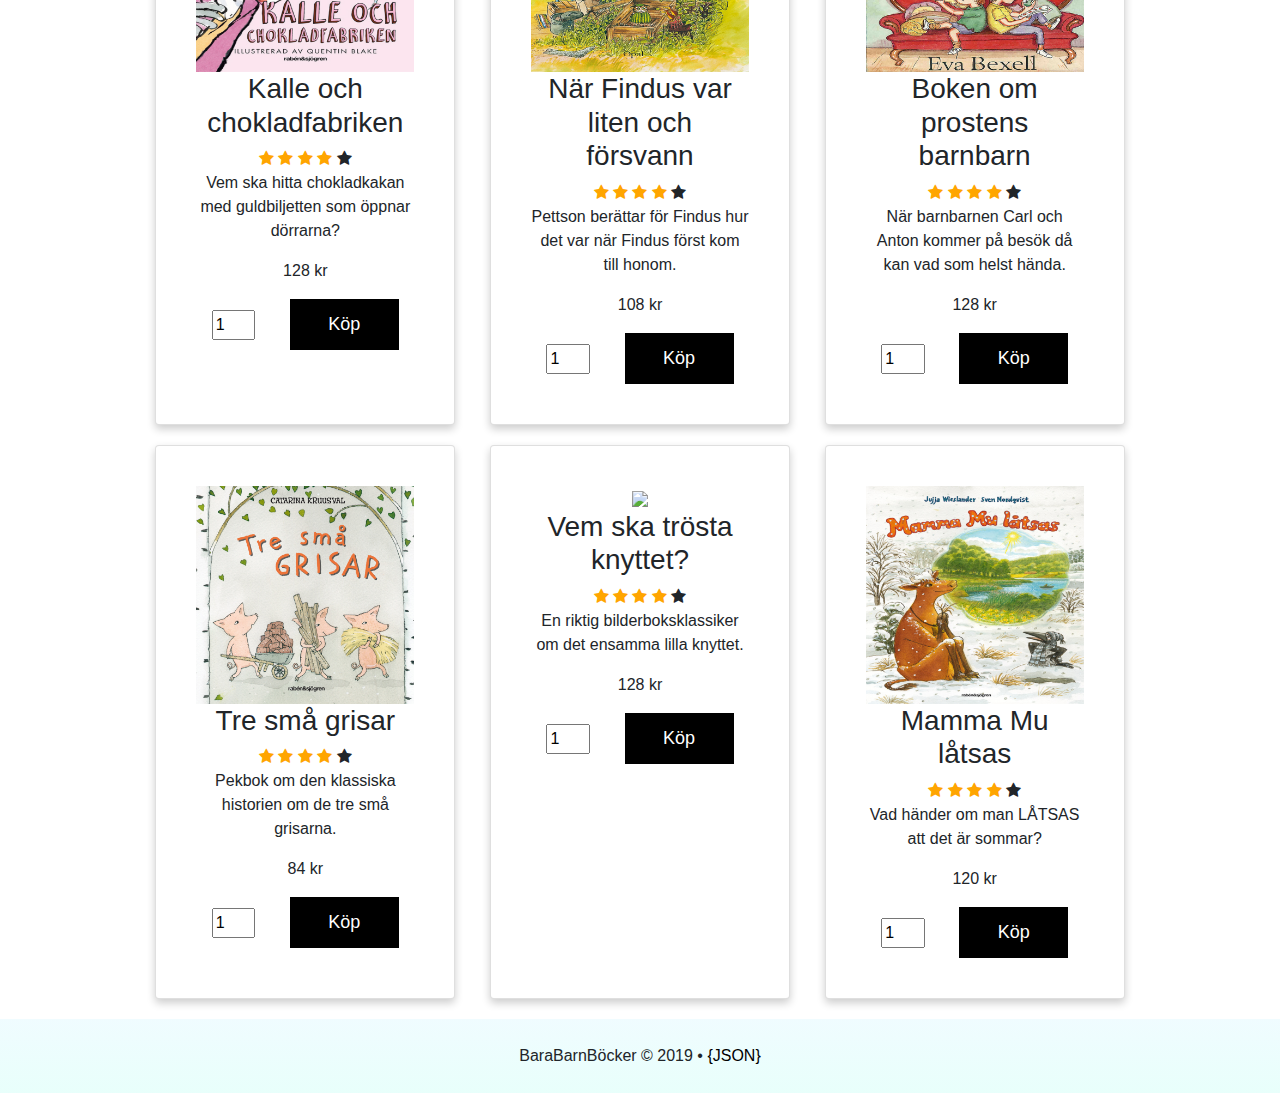
==== commit 8e2e5857: "Merge branch 'master' into html" ====
--- a/index.html
+++ b/index.html
@@ -22,7 +22,7 @@
     <div id="products" class="content grid-container"></div>
     
     <footer>
-        Copyright &copy; 2019 &bull; BaraBarnBöcker <a class="jsonlink" target="_blank" href="./books.json">{JSON}</a>
+        BaraBarnBöcker &copy; 2019 &bull; <a class="jsonlink" target="_blank" href="./books.json">{JSON}</a>
     </footer>
     
     
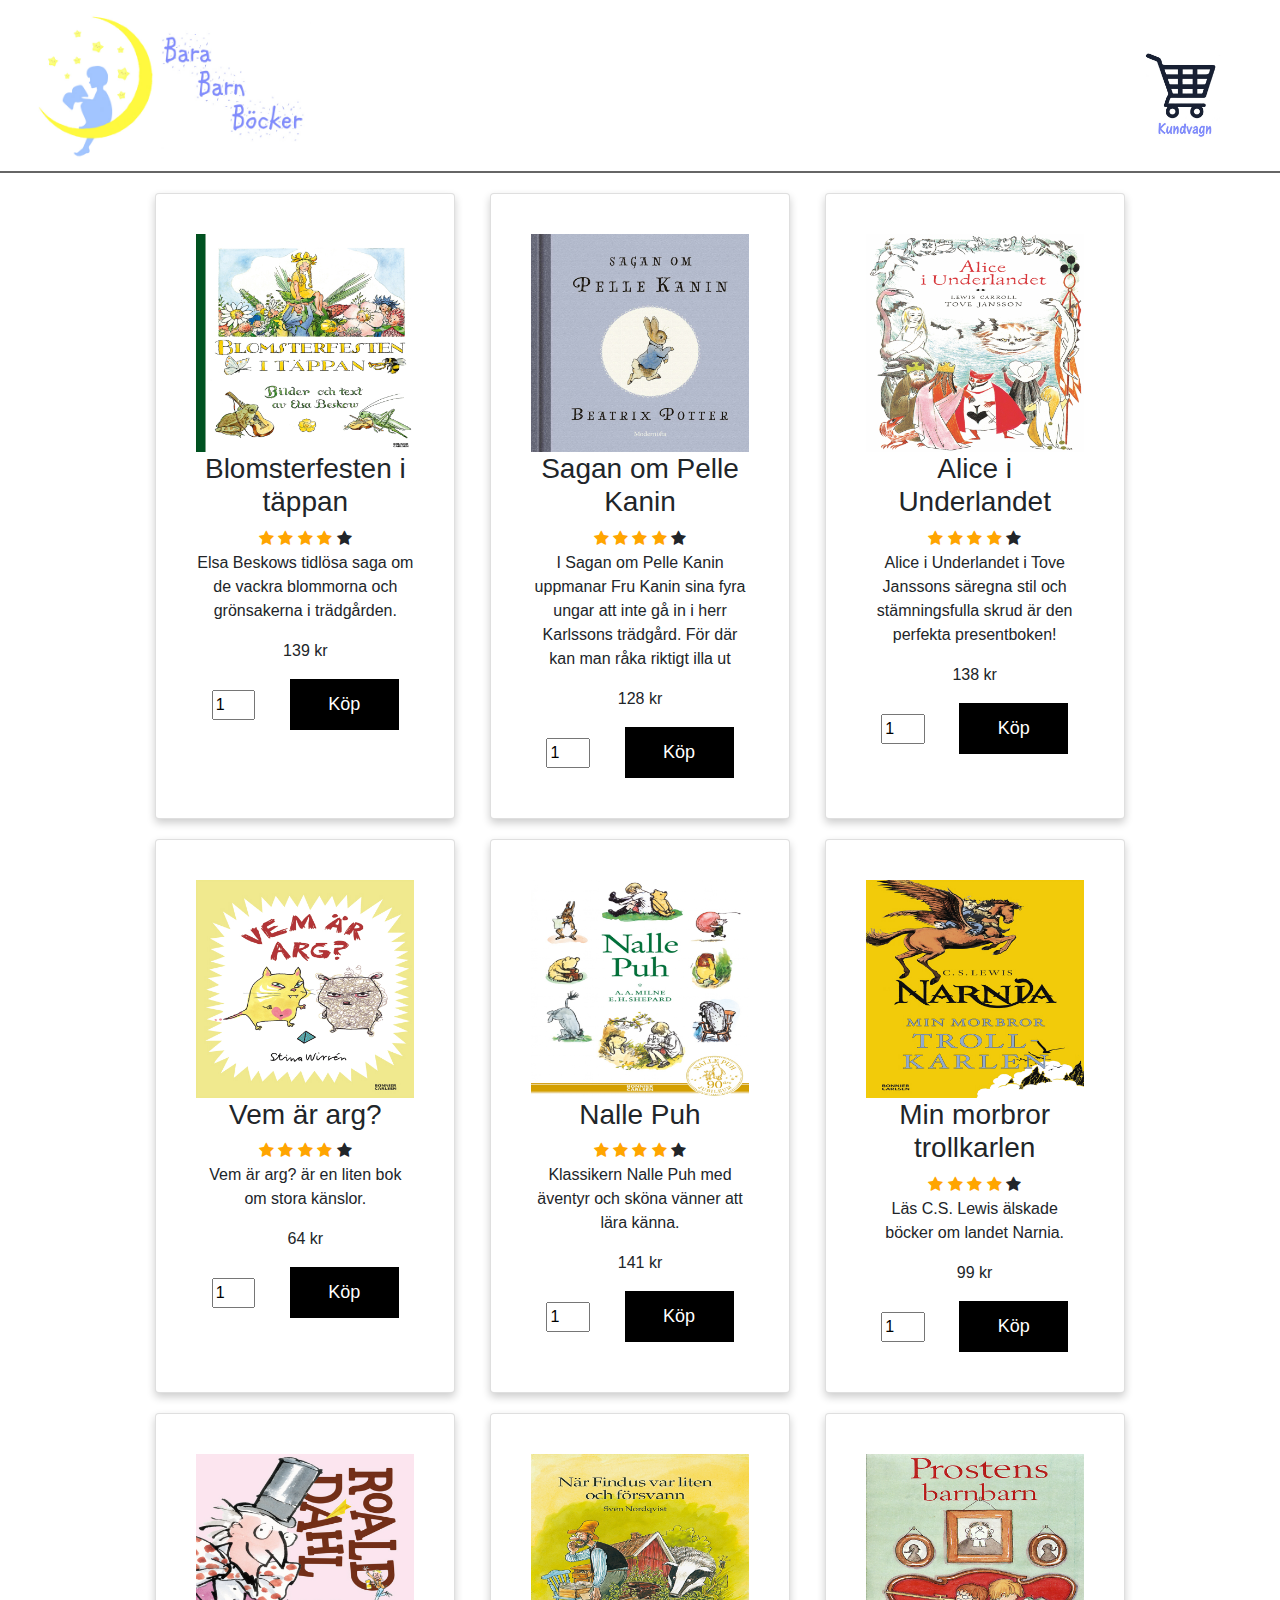
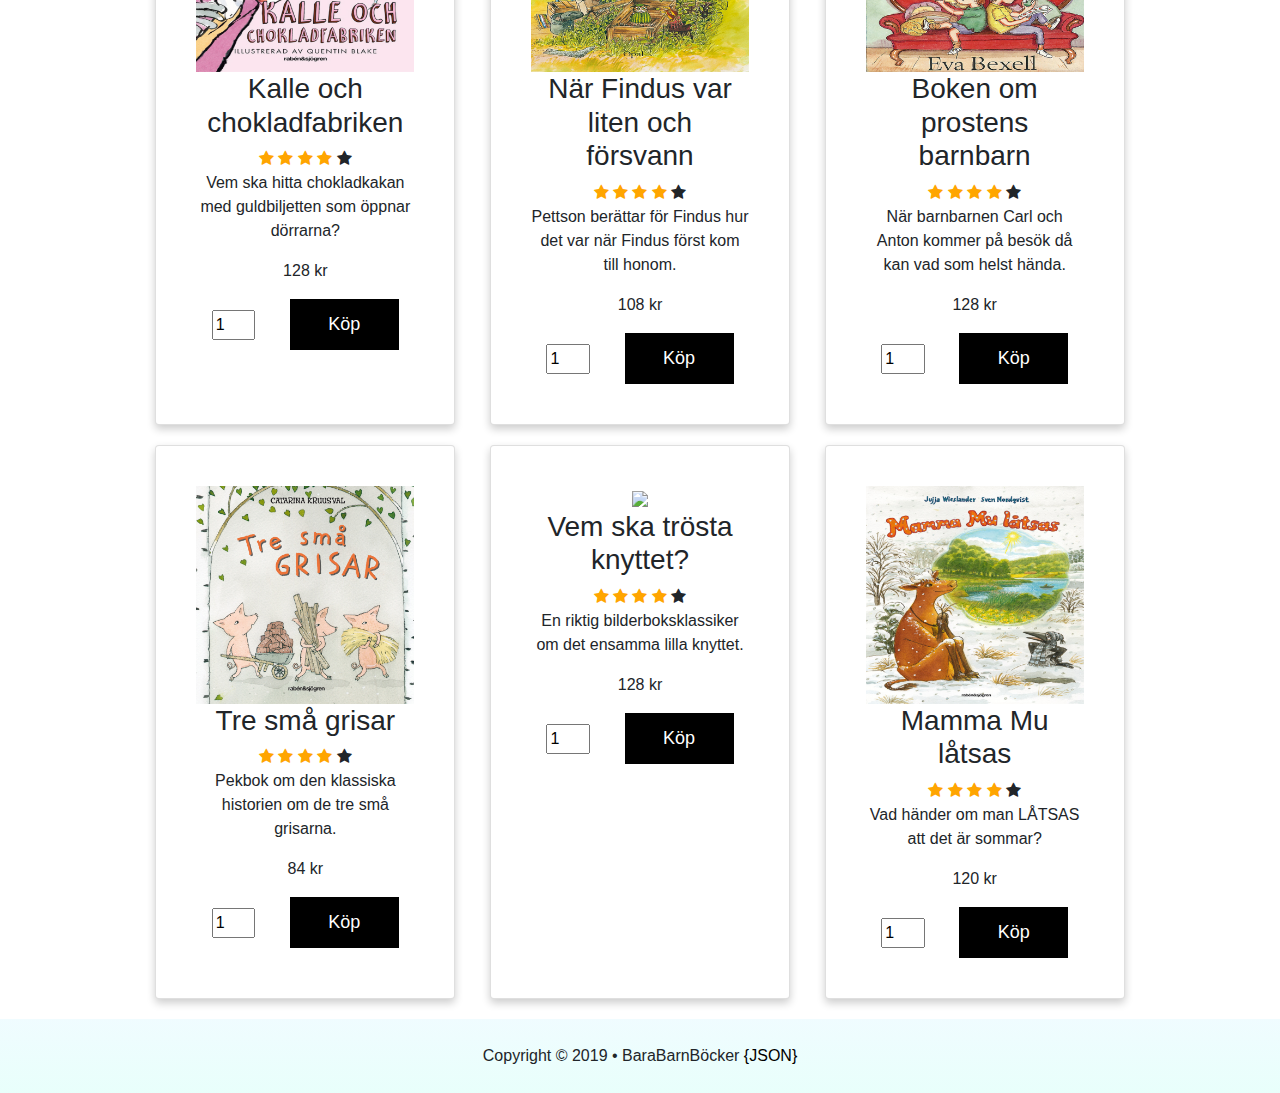
==== commit 51b1c090: "Merge branch 'master' into javascript" ====
--- a/index.html
+++ b/index.html
@@ -9,25 +9,29 @@
     <link rel="stylesheet" href="style.css">
     <link rel="stylesheet" href="https://maxcdn.bootstrapcdn.com/bootstrap/4.3.1/css/bootstrap.min.css">
     <link rel="stylesheet" href="https://cdnjs.cloudflare.com/ajax/libs/font-awesome/4.7.0/css/font-awesome.min.css">
-    
+    <script src="https://ajax.googleapis.com/ajax/libs/jquery/3.3.1/jquery.min.js"></script>
+    <script src="https://cdnjs.cloudflare.com/ajax/libs/popper.js/1.14.7/umd/popper.min.js"></script>
+    <script src="https://maxcdn.bootstrapcdn.com/bootstrap/4.3.1/js/bootstrap.min.js"></script>
+
 </head>
 
+
+
 <body>
-    
+
     <header>
         <a href="index.html"><img class="logo" src="images/logo.jpg" alt="shop logo"></a>
         <a href="shopping-cart.html"><img class="cartlogo" src="images/cartlogo.jpg" alt=""></a>
     </header>
-    
+
     <div id="products" class="content grid-container"></div>
-    
+
     <footer>
-        BaraBarnBöcker &copy; 2019 &bull; <a class="jsonlink" target="_blank" href="./books.json">{JSON}</a>
+        Copyright &copy; 2019 &bull; BaraBarnBöcker <a class="jsonlink" target="_blank" href="./books.json">{JSON}</a>
     </footer>
-    
-    
+
+
     <script src="https://cdnjs.cloudflare.com/ajax/libs/jquery/3.3.1/jquery.js"></script>
-    <script src="https://ajax.googleapis.com/ajax/libs/jquery/3.3.1/jquery.min.js"></script>
     <script src="javascript.js"></script>
     <script>
         $(function() {
--- a/style.css
+++ b/style.css
@@ -49,7 +49,6 @@
   display: inline;
   margin: 200px;
 }
-
 
 /* ------ ELLINOR SLUT ------ */
 
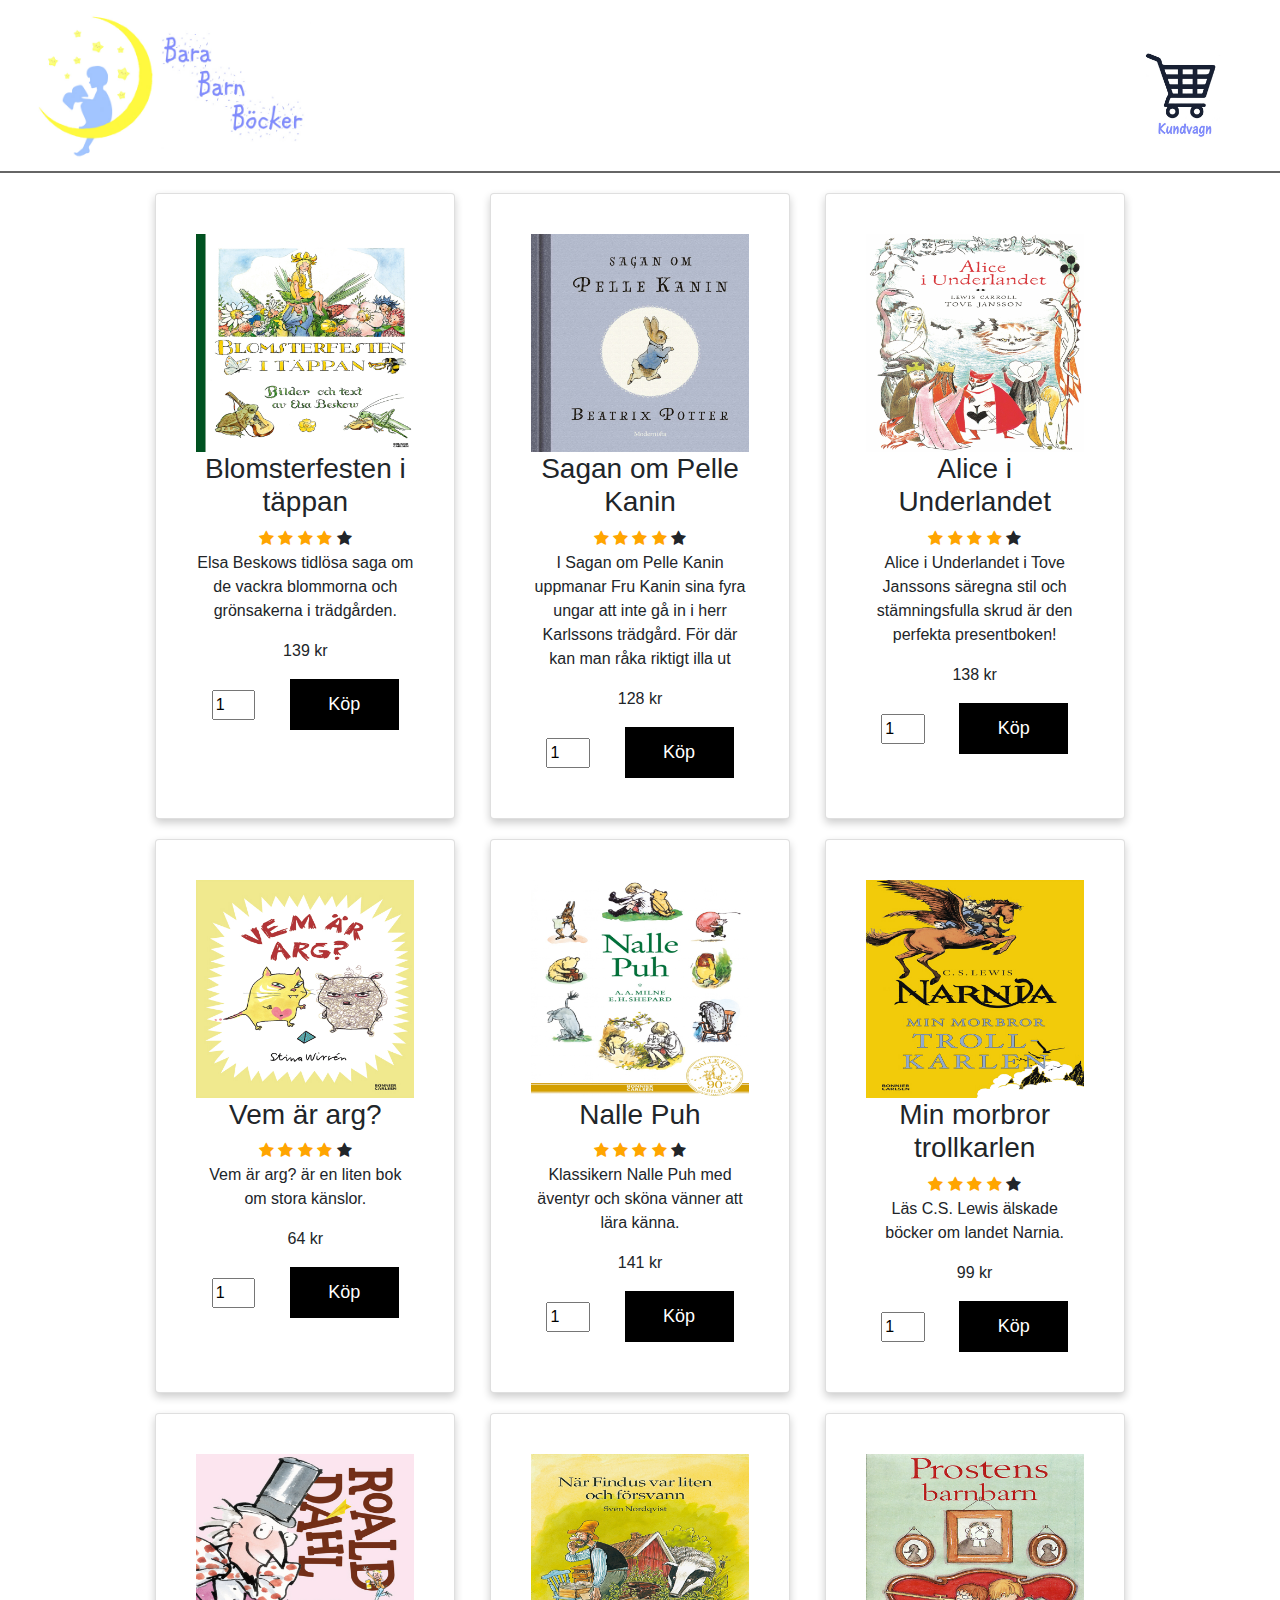
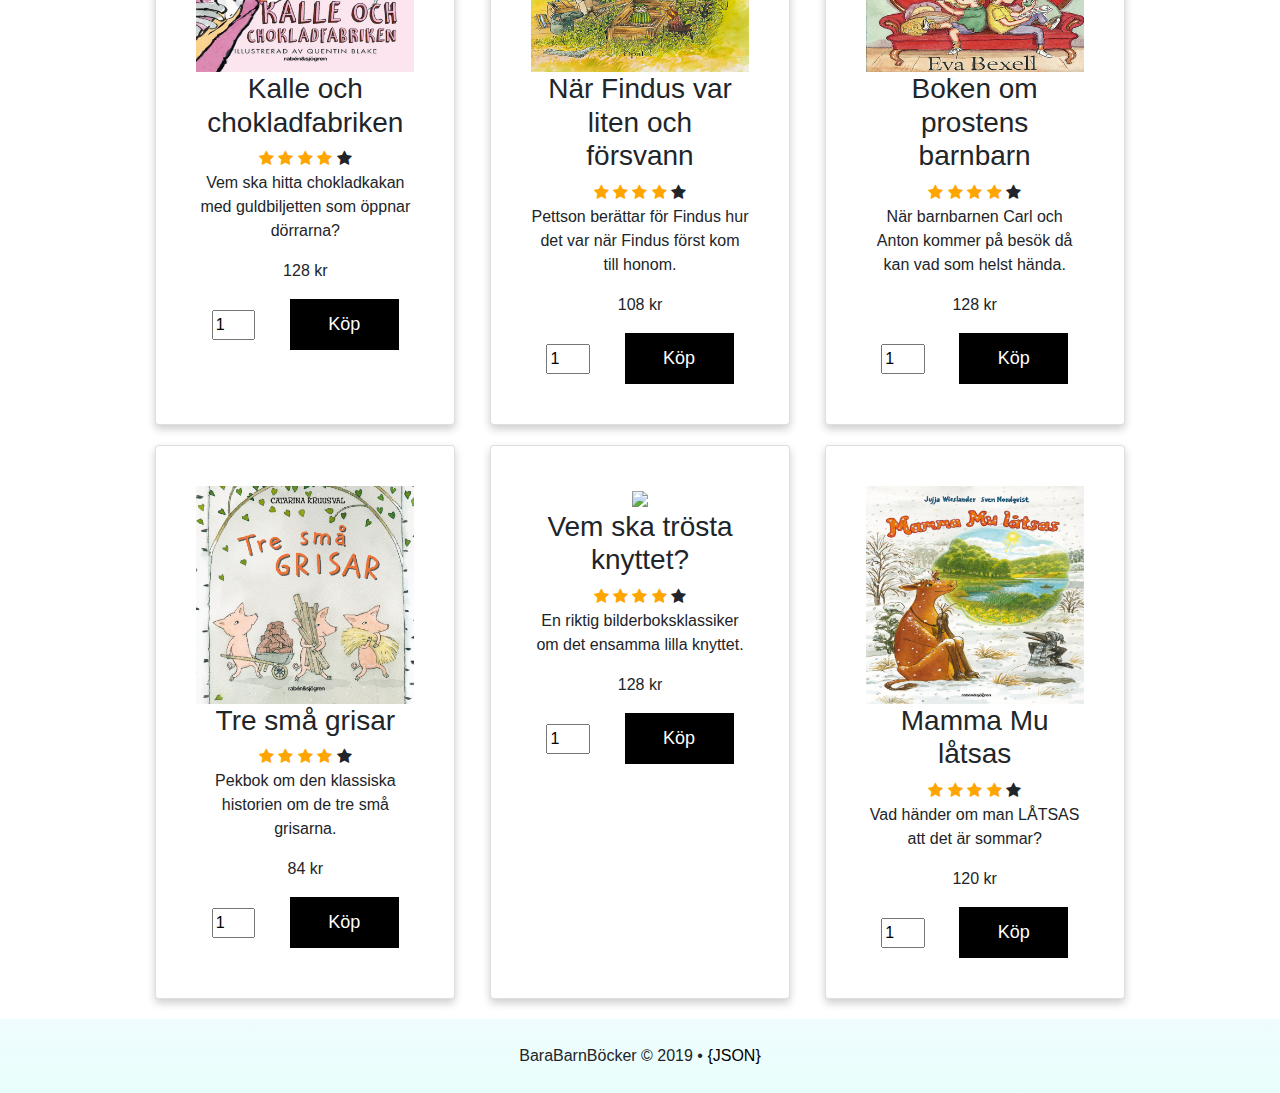
==== commit 897e472d: "Merge branch 'master' into javascript" ====
--- a/index.html
+++ b/index.html
@@ -9,29 +9,25 @@
     <link rel="stylesheet" href="style.css">
     <link rel="stylesheet" href="https://maxcdn.bootstrapcdn.com/bootstrap/4.3.1/css/bootstrap.min.css">
     <link rel="stylesheet" href="https://cdnjs.cloudflare.com/ajax/libs/font-awesome/4.7.0/css/font-awesome.min.css">
-    <script src="https://ajax.googleapis.com/ajax/libs/jquery/3.3.1/jquery.min.js"></script>
-    <script src="https://cdnjs.cloudflare.com/ajax/libs/popper.js/1.14.7/umd/popper.min.js"></script>
-    <script src="https://maxcdn.bootstrapcdn.com/bootstrap/4.3.1/js/bootstrap.min.js"></script>
-
+    
 </head>
 
-
-
 <body>
-
+    
     <header>
         <a href="index.html"><img class="logo" src="images/logo.jpg" alt="shop logo"></a>
         <a href="shopping-cart.html"><img class="cartlogo" src="images/cartlogo.jpg" alt=""></a>
     </header>
-
+    
     <div id="products" class="content grid-container"></div>
-
+    
     <footer>
-        Copyright &copy; 2019 &bull; BaraBarnBöcker <a class="jsonlink" target="_blank" href="./books.json">{JSON}</a>
+        BaraBarnBöcker &copy; 2019 &bull; <a class="jsonlink" target="_blank" href="./books.json">{JSON}</a>
     </footer>
-
-
+    
+    
     <script src="https://cdnjs.cloudflare.com/ajax/libs/jquery/3.3.1/jquery.js"></script>
+    <script src="https://ajax.googleapis.com/ajax/libs/jquery/3.3.1/jquery.min.js"></script>
     <script src="javascript.js"></script>
     <script>
         $(function() {
--- a/style.css
+++ b/style.css
@@ -9,6 +9,7 @@
   margin: auto;
   /*background-color: rgb(157, 140, 140);*/
 }
+
 
 /* ------ ELLINOR ------ */
 .heading {
@@ -220,7 +221,9 @@
 .cart,
 .remove-all,
 .total-price {
-  margin: 5px;
+
+  margin: 10px;
+
 }
 
 /* ------ SOFIE SLUTAR ------ */
